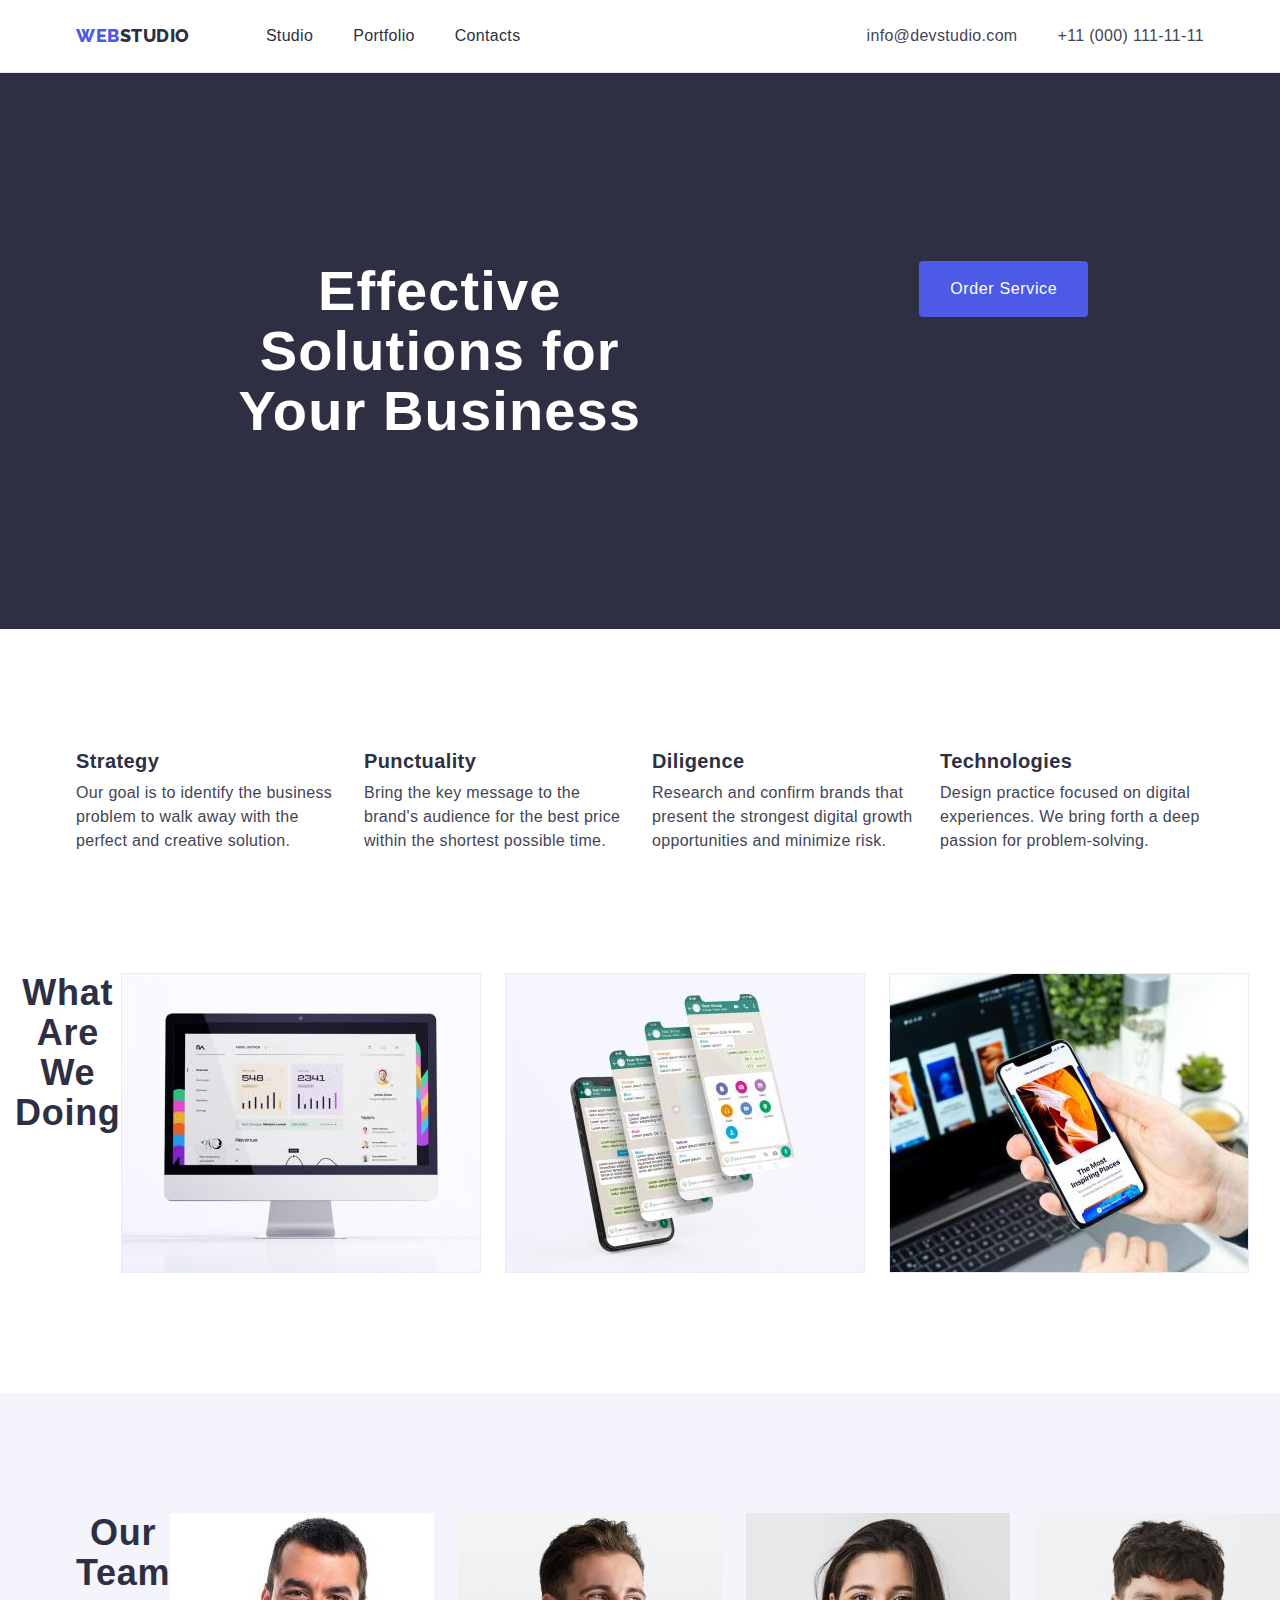
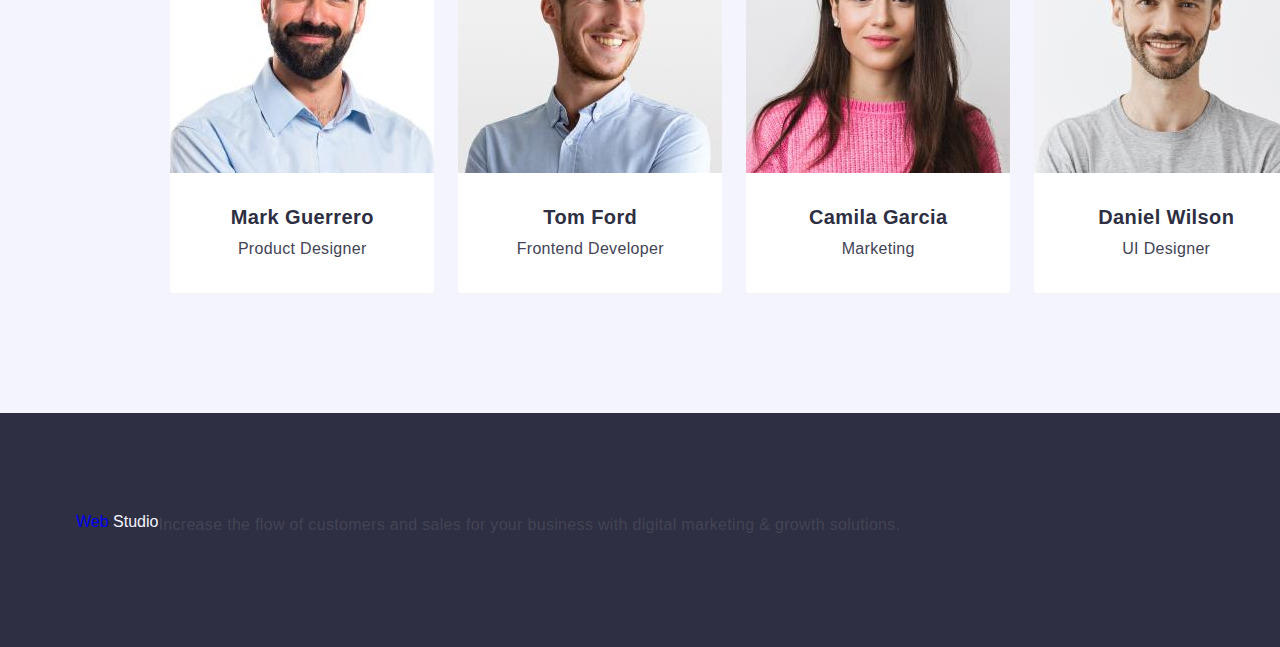
==== index.html @ 849ee504 "newnew" ====
<!DOCTYPE html>
<html lang="en">
  <head>
    <meta charset="UTF-8" />
    <meta http-equiv="X-UA-Compatible" content="IE=edge" />
    <meta name="viewport" content="width=, initial-scale=1.0" />
    <title>WebStud</title>
    <link
      rel="stylesheet"
      href="https://cdnjs.cloudflare.com/ajax/libs/modern-normalize/2.0.0/modern-normalize.min.css"
    />
    <link rel="stylesheet" href="./css/styles.css" />
    <link rel="preconnect" href="https://fonts.googleapis.com" />
    <link rel="preconnect" href="https://fonts.gstatic.com" crossorigin />
    <link
      href="https://fonts.googleapis.com/css2?family=Raleway:wght@800:family=Roboto:wght@400;500;700:display=swap"
      rel="stylesheet"
    />
  </head>
  <body>
    <!-- Шапка сайта -->
    <header class="header">
      <div class="container heads">
        <nav class="navigat">
          <a class="web link" href="./index.html">
            Web<span class="studio">Studio </span></a
          >
          <ul class="list">
            <li><a class="list-it link" href="./index.html">Studio </a></li>
            <li>
              <a class="list-it link" href="./portfolio.html">Portfolio </a>
            </li>
            <li><a class="list-it link" href="">Contacts </a></li>
          </ul>
        </nav>
        <address class="addss">
          <ul class="list">
            <li>
              <a class="address link" href="mailto:info@devstudio.com"
                >info@devstudio.com
              </a>
            </li>
            <li>
              <a class="address link" href="tel:+110001111111"
                >+11 (000) 111-11-11</a
              >
            </li>
          </ul>
        </address>
      </div>
    </header>

    <!-- main -->
    <main>
      <!-- Кнопка -->
      <section class="first-sec">
        <div class="container">
          <h1 class="header-first">Effective Solutions for Your Business</h1>
          <button class="button-first" type="button">Order Service</button>
        </div>
      </section>

      <!-- Наші принципи -->
      <section class="second-sec">
        <div class="container">
          <h2 class="header-sec visually-hidden">Our prin</h2>
          <ul class="second-li list">
            <li class="li-items">
              <h3 class="header-third">Strategy</h3>
              <p class="third-h">
                Our goal is to identify the business problem to walk away with
                the perfect and creative solution.
              </p>
            </li>
            <li class="li-items">
              <h3 class="header-third">Punctuality</h3>
              <p class="third-h">
                Bring the key message to the brand's audience for the best price
                within the shortest possible time.
              </p>
            </li>
            <li class="li-items">
              <h3 class="header-third">Diligence</h3>
              <p class="third-h">
                Research and confirm brands that present the strongest digital
                growth opportunities and minimize risk.
              </p>
            </li>
            <li class="li-items">
              <h3 class="header-third">Technologies</h3>
              <p class="third-h">
                Design practice focused on digital experiences. We bring forth a
                deep passion for problem-solving.
              </p>
            </li>
          </ul>
        </div>
      </section>

      <!-- Що ми робимо -->

      <section class="third-sec">
        <div class="container">
          <h2 class="header-four">What are we doing</h2>
          <ul class="third list">
            <li class="thidr-li-it">
              <img src="./images/ps.jpg" alt="Apps for pc" width="360" />
            </li>
            <li class="thidr-li-it">
              <img src="./images/app.jpg" alt="Apps" width="360" />
            </li>
            <li class="thidr-li-it">
              <img src="./images/phone.jpg" alt="Apps for phone" width="360" />
            </li>
          </ul>
        </div>
      </section>

      <!-- Наша команда -->
      <section class="team">
        <div class="container">
          <h2 class="header-four">Our Team</h2>
          <ul class="team-ul list">
            <li class="four-list">
              <img
                src="./images/mark-guerrero.jpg"
                alt="Mark Guerrero"
                width="264"
              />
              <div class="name-posit">
                <h3 class="name">Mark Guerrero</h3>
                <p class="job">Product Designer</p>
              </div>
            </li>
            <li class="four-list">
              <img src="./images/tom-ford.jpg" alt="Tom Ford" width="264" />
              <div class="name-posit">
                <h3 class="name">Tom Ford</h3>
                <p class="job">Frontend Developer</p>
              </div>
            </li>
            <li class="four-list">
              <img
                src="./images/camila-garcia.jpg"
                alt="Camila Garcia"
                width="264"
              />

              <div class="name-posit">
                <h3 class="name">Camila Garcia</h3>
                <p class="job">Marketing</p>
              </div>
            </li>

            <li class="four-list">
              <img
                src="./images/daniel-wilson.jpg"
                alt="Daniel Wilson"
                width="264"
              />
              <div class="name-posit">
                <h3 class="name">Daniel Wilson</h3>
                <p class="job">UI Designer</p>
              </div>
            </li>
          </ul>
        </div>
      </section>
    </main>

    <!-- Низ -->
    <footer class="bott">
      <div class="container">
        <a class="webs link" href="./index.html"
          >Web <span class="studioi">Studio</span></a
        >
        <p class="boot-p">
          Increase the flow of customers and sales for your business with
          digital marketing & growth solutions.
        </p>
      </div>
    </footer>
  </body>
</html>
---- css/styles.css ----
/* змінні */

:root {
  --text-color: #434455;
  --backgr-color: #ffffff;
  --t-color--: #4d5ae5;
  --color--: #2e2f42;
  --too-color--: #f4f4fd;
  --next-color--: #404bbf;
  --butt-color--: #e7e9fc;
}
body {
  font-family: "Roboto", sans-serif;
  color: var(--text-color);
  background-color: var(--backgr-color);
}
* {
  box-sizing: border-box;
  list-style: none;
}
h1,
h2,
h3,
h4,
h5,
h6,
p {
  margin: 0;
}
ol,
ul {
  margin: 0;
  padding: 0;
}
img {
  display: block;
}
.container {
  width: 1158px;
  padding-left: 15px;
  padding-right: 15px;
  margin: 0 auto;
  display: flex;
}
/* шапка сайта */
.header {
  border-bottom: 1px solid #e7e9fc;
}
.heads{
  align-items: center;
}
.navigat {
  align-items: center;
  display: flex;
}
.link {
  text-decoration: none;
  display: inline-block;
}
.web {
  display: inline-block;
  font-family: "Raleway", sans-serif;
  letter-spacing: 0.03em;
  text-transform: uppercase;
  color: var(--t-color--);
  font-weight: 800;
  text-decoration: none;
  font-size: 18px;
  line-height: 1.17;
  margin-right: 76px;
}
.studio {
  color: var(--color--);
}
.list {
  list-style: none;
  gap: 40px;
  display: flex;
}
.list-it:hover,
.list-it:focus {
  color: var(--next-color--);
}
.list-it {
  font-weight: 500;
  font-size: 16px;
  line-height: 1.5;
  letter-spacing: 0.02em;
  color: var(--color--);
  padding: 24px 0;
}
.addss {
  font-style: normal;
  margin-left: auto;
}
.address:hover,
.address:focus {
  color: #404bbf;
}
.address {
  text-decoration: none;
  font-weight: 400;
  font-size: 16px;
  line-height: 1.5;
  letter-spacing: 0.02em;
  color: var(--text-color);
}

/* кнопка */

.first-sec {
  display: flex;
  background-color: var(--color--);
  padding: 188px 0;
  flex-direction: column;
}
.header-first {
  color: var(--backgr-color);
  font-size: 56px;
  line-height: 1.07;
  letter-spacing: 0.02em;
  text-align: center;
  max-width: 496px;
  margin-left: auto;
  margin-right: auto;
}
.button-first:hover,
.button-first:focus {
  background-color: var(--next-color--);
}
.button-first {
  font-family: inherit;
  background-color: var(--t-color--);
  color: var(--backgr-color);
  font-weight: 500;
  font-size: 16px;
  letter-spacing: 0.04em;
  line-height: 1.5;
  cursor: pointer;
  min-width: 169px;
  height: 56px;
  border: none;
  border-radius: 4px;
  margin-left: auto;
  margin-right: auto;
}

/* наші принципи */

.second-li {
  gap: 24px;
}
.second-sec {
  padding: 120px 0;
}
.li-items {
  width: calc((100% - 72px) / 4);
}
.last {
  margin-right: 0;
}
.header-sec {
  visibility: hidden;
}
.header-third {
  color: var(--color--);
  font-size: 20px;
  line-height: 1.2;
  letter-spacing: 0.02em;
  margin-bottom: 8px;
}
.third-h {
  font-size: 16px;
  line-height: 1.5;
  letter-spacing: 0.02em;
  color: var(--text-color);
}

/* що ми робимо */

.third-sec {
  padding-bottom: 120px;
  display: inline-block;
  margin-left: auto;
  margin-right: auto;
}
.header-four {
  font-size: 36px;
  line-height: 1.11;
  letter-spacing: 0.02em;
  text-transform: capitalize;
  color: var(--color--);
  text-align: center;
  margin-bottom: 72px;
}
.third {
  margin-left: auto;
  margin-right: auto;
  gap: 24px;
}
.thidr-li-it {
  width: calc((100% - 48px) / 3);
}
/* наша команда */

.team {
  background-color: var(--too-color--);
  padding: 120px 0;
}
.team-ul {
  gap: 24px;
}
.four-list {
  background-color: var(--backgr-color);
  width: calc((100% - 72px) / 4);
  border-radius: 0px 0px 4px 4px;
}
.name {
  font-size: 20px;
  line-height: 1.2;
  text-align: center;
  letter-spacing: 0.02em;
  color: var(--color--);
  background-color: var(--backgr-color);
  margin-bottom: 8px;
}
.job {
  font-size: 16px;
  line-height: 1.5;
  color: var(--text-color);
  background-color: var(--backgr-color);
  letter-spacing: 0.02em;
  text-align: center;
}
.name-posit {
  padding: 32px 16px;
}

/*  низ*/

.bott {
  background-color: var(--color--);
  padding: 100px 0;
}
.webs {
  display: inline-block;
  margin-bottom: 16px;
}
.boot-p {
  font-weight: 400;
  font-size: 16px;
  line-height: 1.5;
  letter-spacing: 0.02em;
}
.studioi {
  color: var(--too-color--);
}

/* portfolio */
/* основна частина */

.port-sec {
  padding-top: 96px;
  padding-bottom: 120px;
}
.button-portf {
  font-family: inherit;
  font-weight: 500;
  font-size: 16px;
  line-height: 1.5;
  letter-spacing: 0.04em;
  color: var(--t-color--);
  background-color: var(--too-color--);
  cursor: pointer;
}
.photo {
  flex-wrap: wrap;
  column-gap: 24px;
  row-gap: 48px;
  display: flex;
  width: calc((100% - 48px) / 3);
}
.photo-li li {
  width: calc((100% - 48px) / 3);
  flex-wrap: wrap;
}
.photo-a {
  padding: 32px 16px;
  border: 1px solid var(--butt-color--);
  border-top: none;
}
.button-portf:hover,
.button-portf:focus {
  color: var(--backgr-color);
  background-color: var(--next-color--);
  border: 1px solid transparent;
}
.buttonns {
  display: flex;
  justify-content: center;
  gap: 24px;
  margin-bottom: 72px;
  flex-wrap: wrap;
}
.button-portf {
  padding: 12px 24px;
  border-radius: 4px;
  border: 1px solid var(--butt-color--);
}
.visually-hidden {
  position: absolute;
  width: 1px;
  height: 1px;
  margin: -1px;
  border: 0;
  padding: 0;
  white-space: nowrap;
  clip-path: inset(100%);
  clip: rect(0 0 0 0);
  overflow: hidden;
}
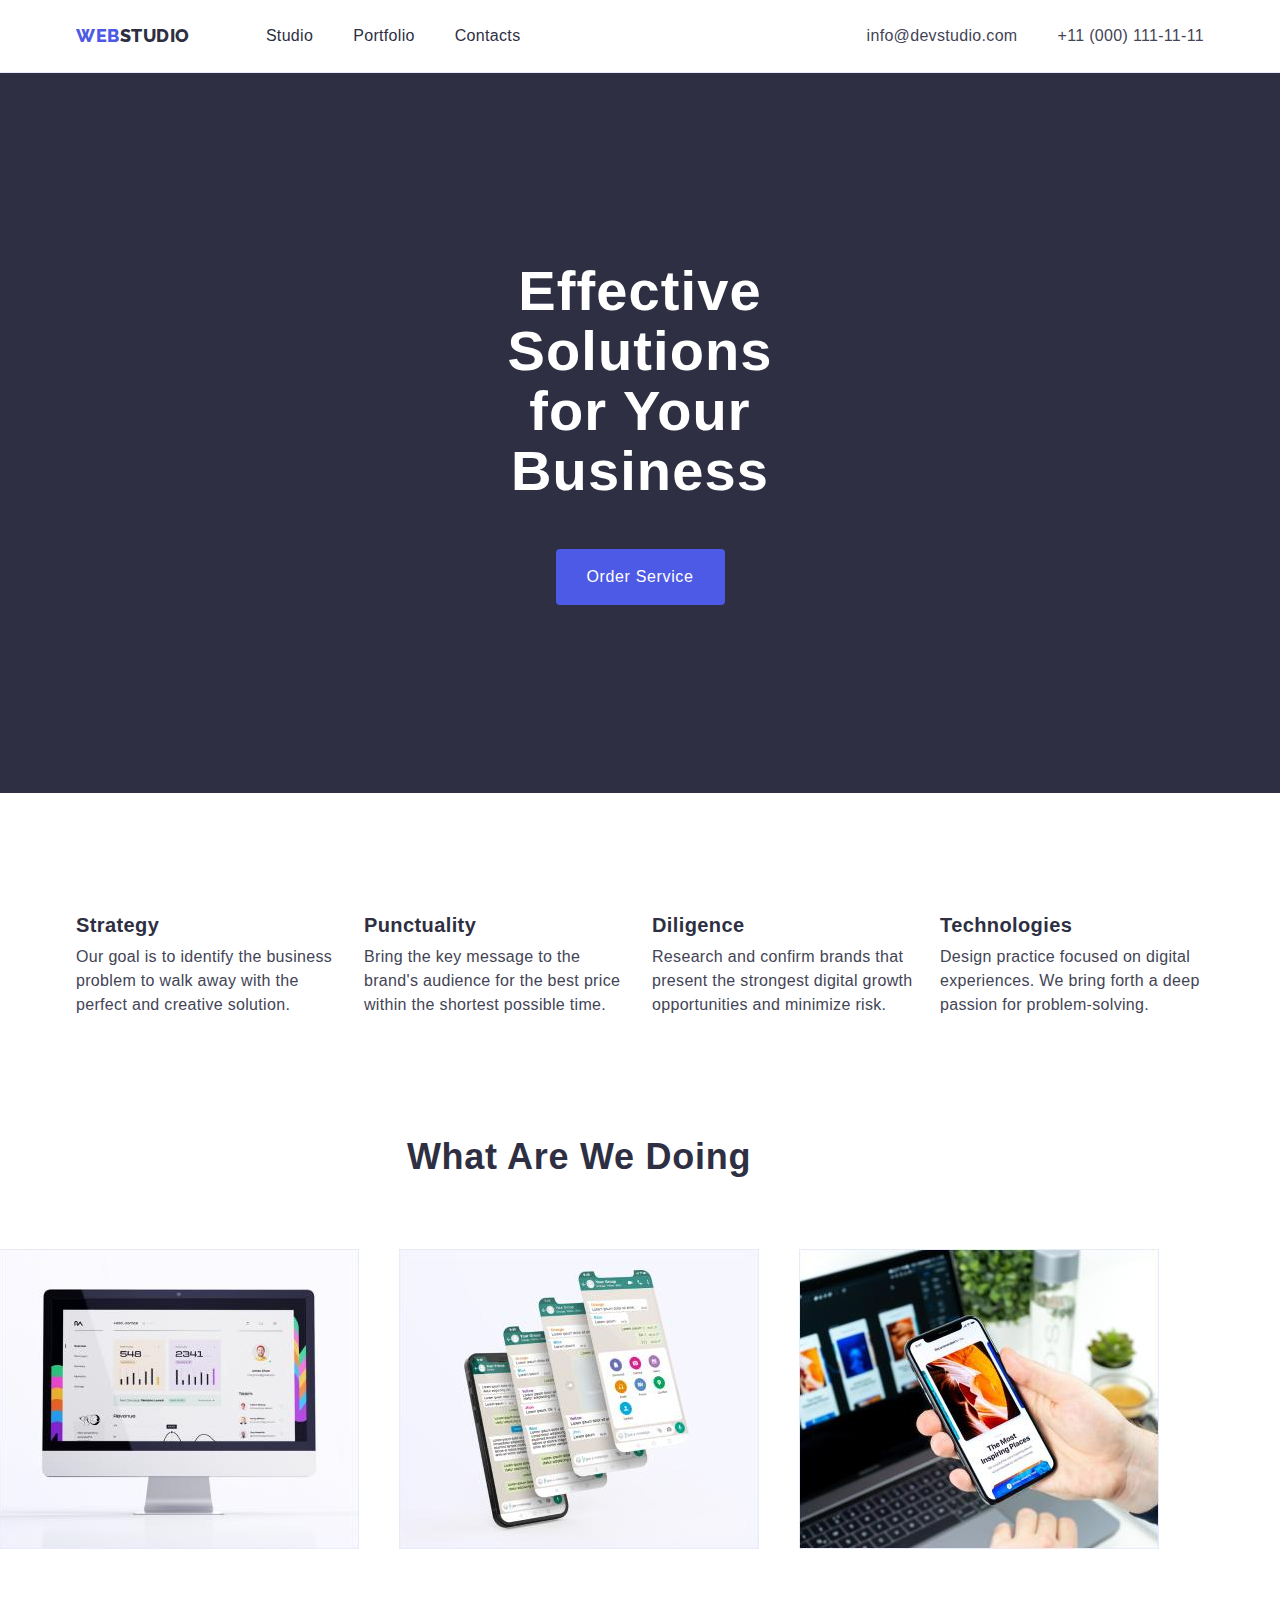
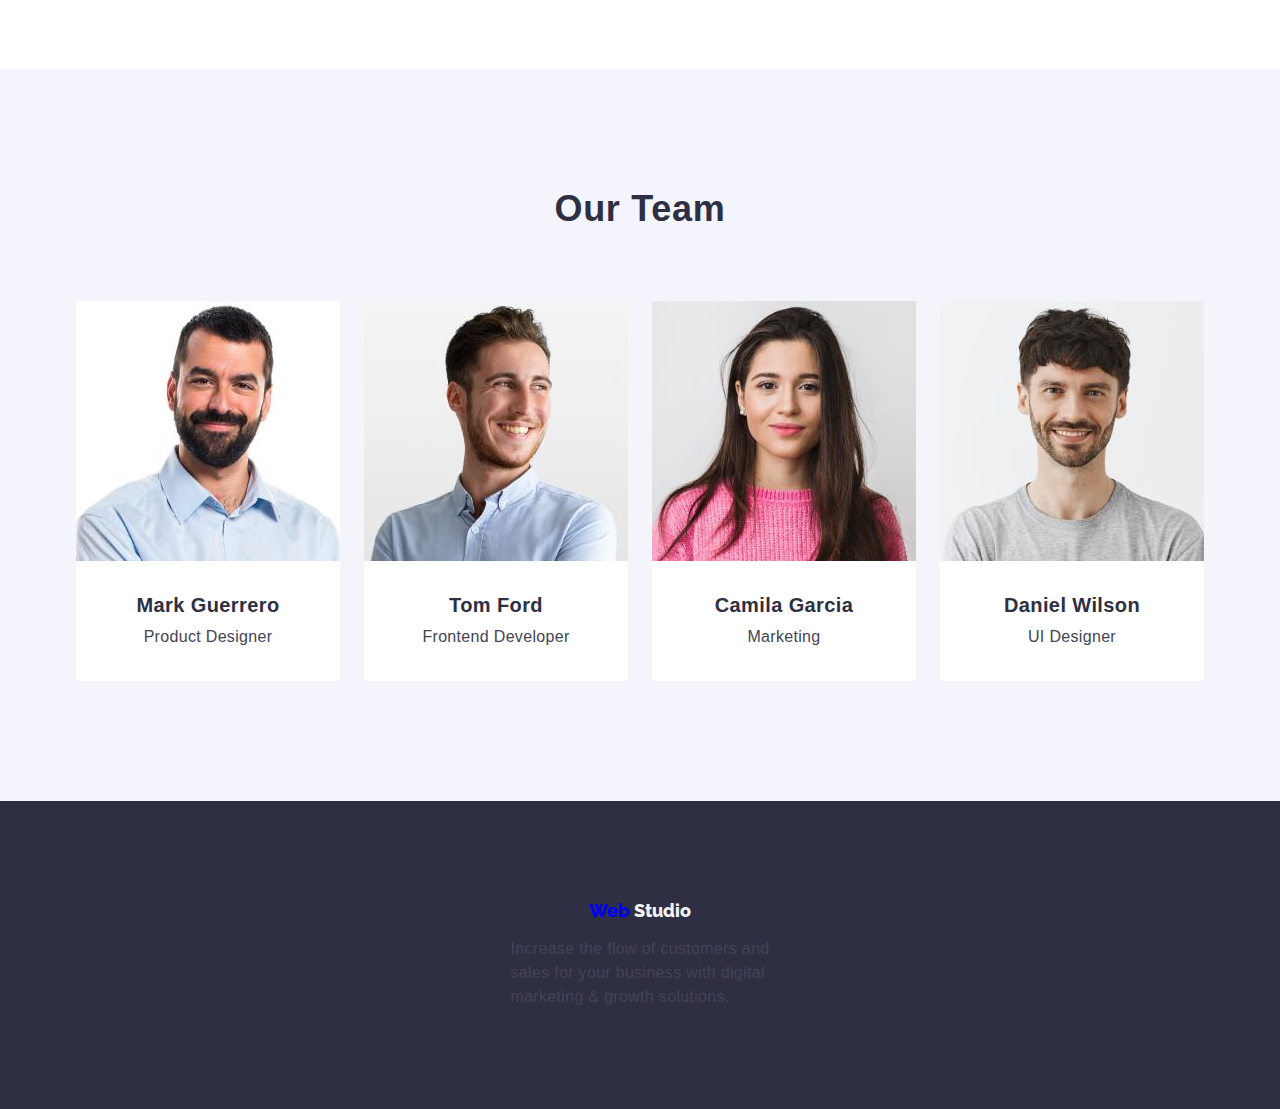
==== commit dcd22ad3: "newsec" ====
--- a/index.html
+++ b/index.html
@@ -54,8 +54,8 @@
     <main>
       <!-- Кнопка -->
       <section class="first-sec">
-        <div class="container">
-          <h1 class="header-first">Effective Solutions for Your Business</h1>
+        <div class="container head-butt">
+          <h1 class="header-first">Effective Solutions </br> for Your Business</h1>
           <button class="button-first" type="button">Order Service</button>
         </div>
       </section>
@@ -100,7 +100,7 @@
       <!-- Що ми робимо -->
 
       <section class="third-sec">
-        <div class="container">
+        <div class="container doing">
           <h2 class="header-four">What are we doing</h2>
           <ul class="third list">
             <li class="thidr-li-it">
@@ -118,7 +118,7 @@
 
       <!-- Наша команда -->
       <section class="team">
-        <div class="container">
+        <div class="container we-team ">
           <h2 class="header-four">Our Team</h2>
           <ul class="team-ul list">
             <li class="four-list">
@@ -170,13 +170,13 @@
 
     <!-- Низ -->
     <footer class="bott">
-      <div class="container">
+      <div class="container foot">
         <a class="webs link" href="./index.html"
           >Web <span class="studioi">Studio</span></a
         >
         <p class="boot-p">
-          Increase the flow of customers and sales for your business with
-          digital marketing & growth solutions.
+          Increase the flow of customers and </br> sales for your business with
+          digital </br> marketing & growth solutions.
         </p>
       </div>
     </footer>
--- a/css/styles.css
+++ b/css/styles.css
@@ -41,12 +41,13 @@
   padding-right: 15px;
   margin: 0 auto;
   display: flex;
+  align-items: center;
 }
 /* шапка сайта */
 .header {
   border-bottom: 1px solid #e7e9fc;
 }
-.heads{
+.heads {
   align-items: center;
 }
 .navigat {
@@ -114,6 +115,9 @@
   padding: 188px 0;
   flex-direction: column;
 }
+.head-butt {
+  flex-direction: column;
+}
 .header-first {
   color: var(--backgr-color);
   font-size: 56px;
@@ -123,6 +127,7 @@
   max-width: 496px;
   margin-left: auto;
   margin-right: auto;
+  margin-bottom: 48px;
 }
 .button-first:hover,
 .button-first:focus {
@@ -181,8 +186,10 @@
 .third-sec {
   padding-bottom: 120px;
   display: inline-block;
-  margin-left: auto;
-  margin-right: auto;
+}
+.doing {
+  flex-direction: column;
+
 }
 .header-four {
   font-size: 36px;
@@ -194,9 +201,11 @@
   margin-bottom: 72px;
 }
 .third {
-  margin-left: auto;
-  margin-right: auto;
+  align-items: center;
+  margin-left: 400px
+  margin-right: 250px
   gap: 24px;
+
 }
 .thidr-li-it {
   width: calc((100% - 48px) / 3);
@@ -206,6 +215,9 @@
 .team {
   background-color: var(--too-color--);
   padding: 120px 0;
+}
+.we-team {
+  flex-direction: column;
 }
 .team-ul {
   gap: 24px;
@@ -242,9 +254,16 @@
   background-color: var(--color--);
   padding: 100px 0;
 }
+.foot {
+  flex-direction: column;
+}
 .webs {
+  font-family: "Raleway";
+  font-style: normal;
   display: inline-block;
   margin-bottom: 16px;
+  font-weight: 800;
+  font-size: 18px;
 }
 .boot-p {
   font-weight: 400;
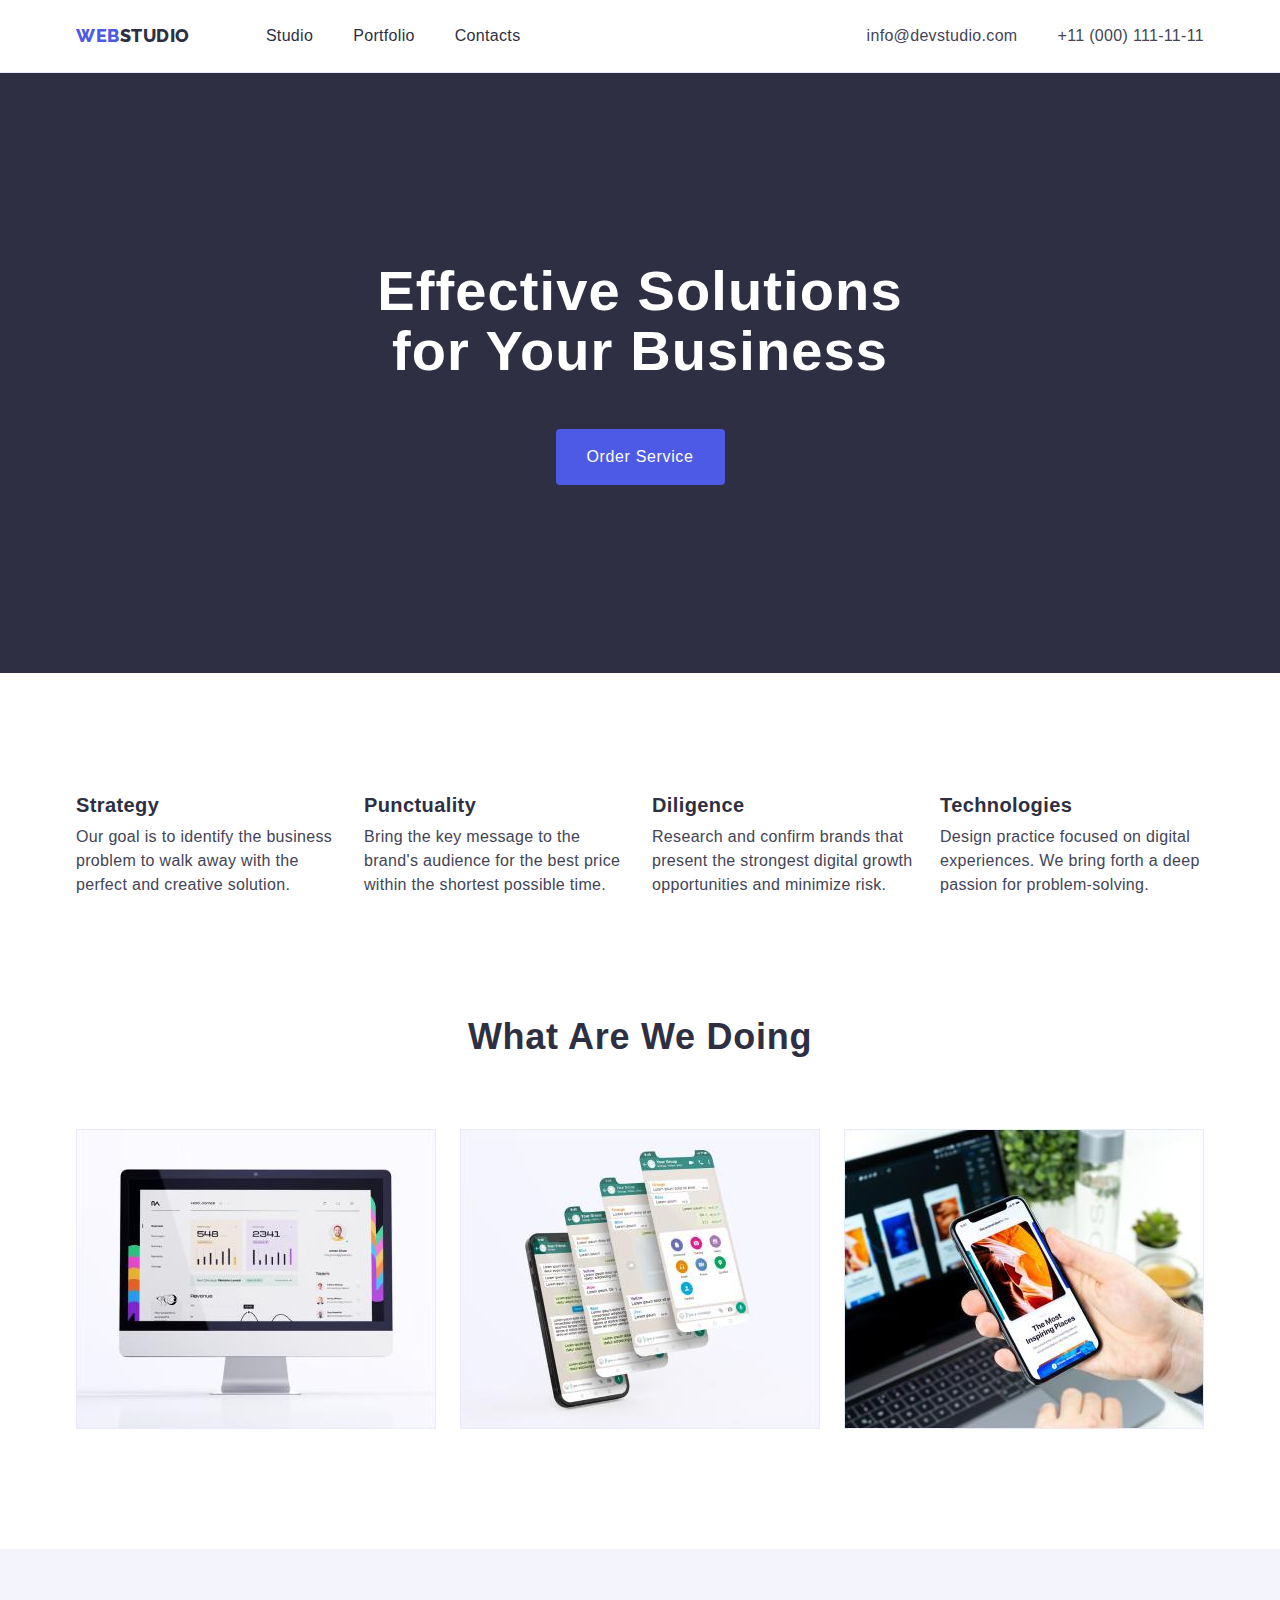
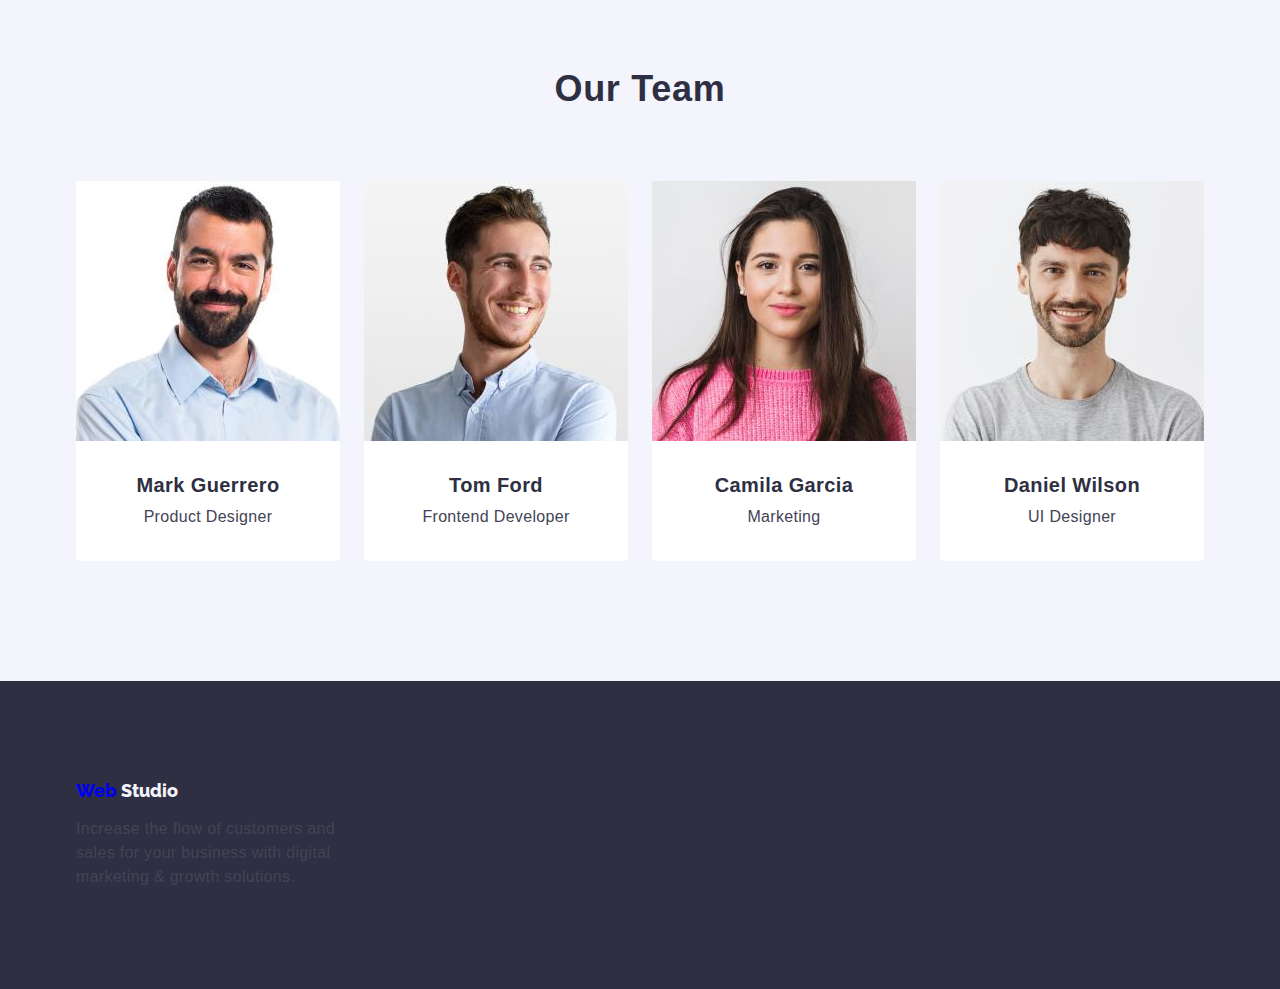
==== commit b8ce170e: "next" ====
--- a/index.html
+++ b/index.html
@@ -55,7 +55,7 @@
       <!-- Кнопка -->
       <section class="first-sec">
         <div class="container head-butt">
-          <h1 class="header-first">Effective Solutions </br> for Your Business</h1>
+          <h1 class="header-first">Effective Solutions <br> for Your Business</h1>
           <button class="button-first" type="button">Order Service</button>
         </div>
       </section>
@@ -175,8 +175,8 @@
           >Web <span class="studioi">Studio</span></a
         >
         <p class="boot-p">
-          Increase the flow of customers and </br> sales for your business with
-          digital </br> marketing & growth solutions.
+          Increase the flow of customers and sales for your business with
+          digital marketing & growth solutions.
         </p>
       </div>
     </footer>
--- a/css/styles.css
+++ b/css/styles.css
@@ -60,15 +60,16 @@
 }
 .web {
   display: inline-block;
-  font-family: "Raleway", sans-serif;
   letter-spacing: 0.03em;
   text-transform: uppercase;
   color: var(--t-color--);
-  font-weight: 800;
   text-decoration: none;
-  font-size: 18px;
   line-height: 1.17;
   margin-right: 76px;
+  font-family: "Raleway";
+  font-style: normal;
+  font-weight: 800;
+  font-size: 18px;
 }
 .studio {
   color: var(--color--);
@@ -110,13 +111,13 @@
 /* кнопка */
 
 .first-sec {
-  display: flex;
   background-color: var(--color--);
   padding: 188px 0;
-  flex-direction: column;
 }
 .head-butt {
-  flex-direction: column;
+  display: flex;
+  flex-direction: column;
+ 
 }
 .header-first {
   color: var(--backgr-color);
@@ -124,7 +125,6 @@
   line-height: 1.07;
   letter-spacing: 0.02em;
   text-align: center;
-  max-width: 496px;
   margin-left: auto;
   margin-right: auto;
   margin-bottom: 48px;
@@ -185,11 +185,11 @@
 
 .third-sec {
   padding-bottom: 120px;
-  display: inline-block;
+ 
 }
 .doing {
-  flex-direction: column;
-
+  display: block;
+  flex-direction: column;
 }
 .header-four {
   font-size: 36px;
@@ -201,11 +201,8 @@
   margin-bottom: 72px;
 }
 .third {
+  gap: 24px;
   align-items: center;
-  margin-left: 400px
-  margin-right: 250px
-  gap: 24px;
-
 }
 .thidr-li-it {
   width: calc((100% - 48px) / 3);
@@ -254,13 +251,15 @@
   background-color: var(--color--);
   padding: 100px 0;
 }
-.foot {
-  flex-direction: column;
+
+.foot{
+  flex-direction: column;
+  align-items: flex-start;
 }
 .webs {
+  
   font-family: "Raleway";
   font-style: normal;
-  display: inline-block;
   margin-bottom: 16px;
   font-weight: 800;
   font-size: 18px;
@@ -270,6 +269,7 @@
   font-size: 16px;
   line-height: 1.5;
   letter-spacing: 0.02em;
+  max-width: 264px
 }
 .studioi {
   color: var(--too-color--);
@@ -281,6 +281,10 @@
 .port-sec {
   padding-top: 96px;
   padding-bottom: 120px;
+}
+
+.portf-cont {
+  flex-direction: column;
 }
 .button-portf {
   font-family: inherit;
@@ -297,7 +301,6 @@
   column-gap: 24px;
   row-gap: 48px;
   display: flex;
-  width: calc((100% - 48px) / 3);
 }
 .photo-li li {
   width: calc((100% - 48px) / 3);
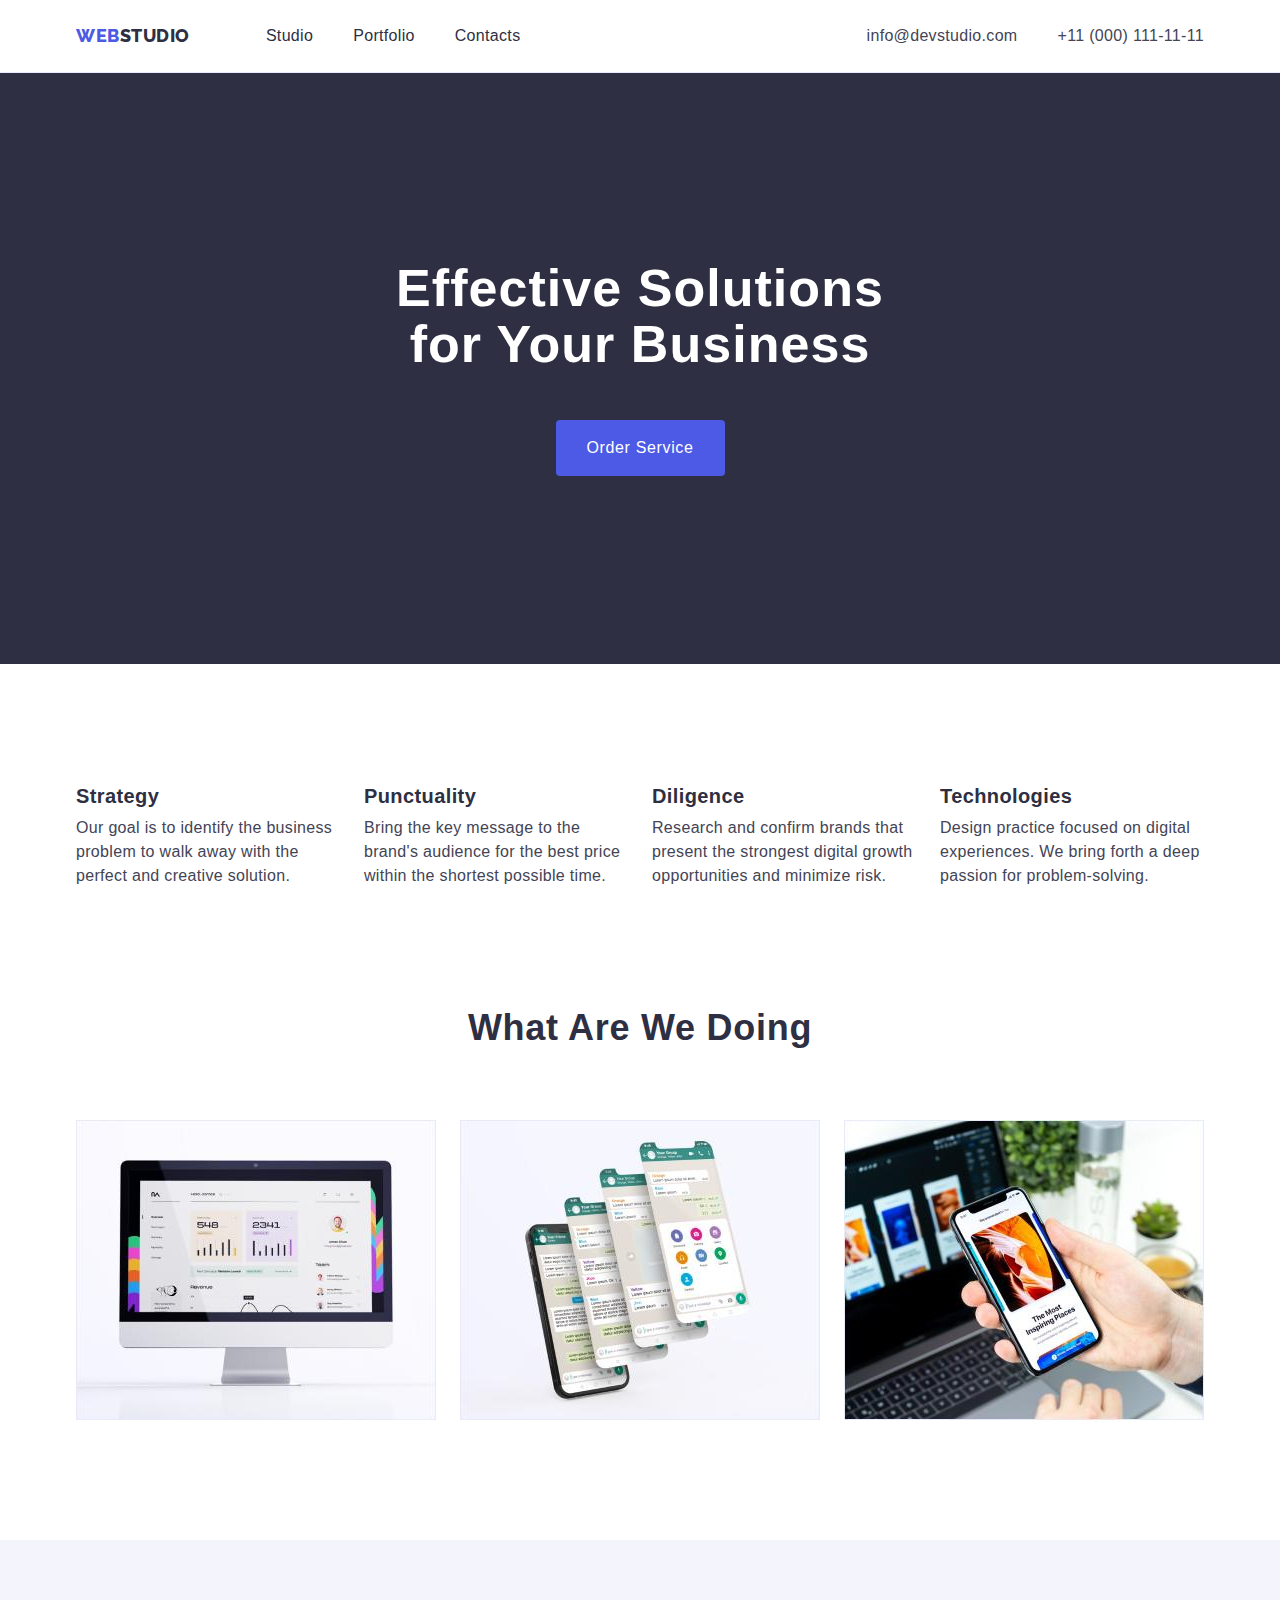
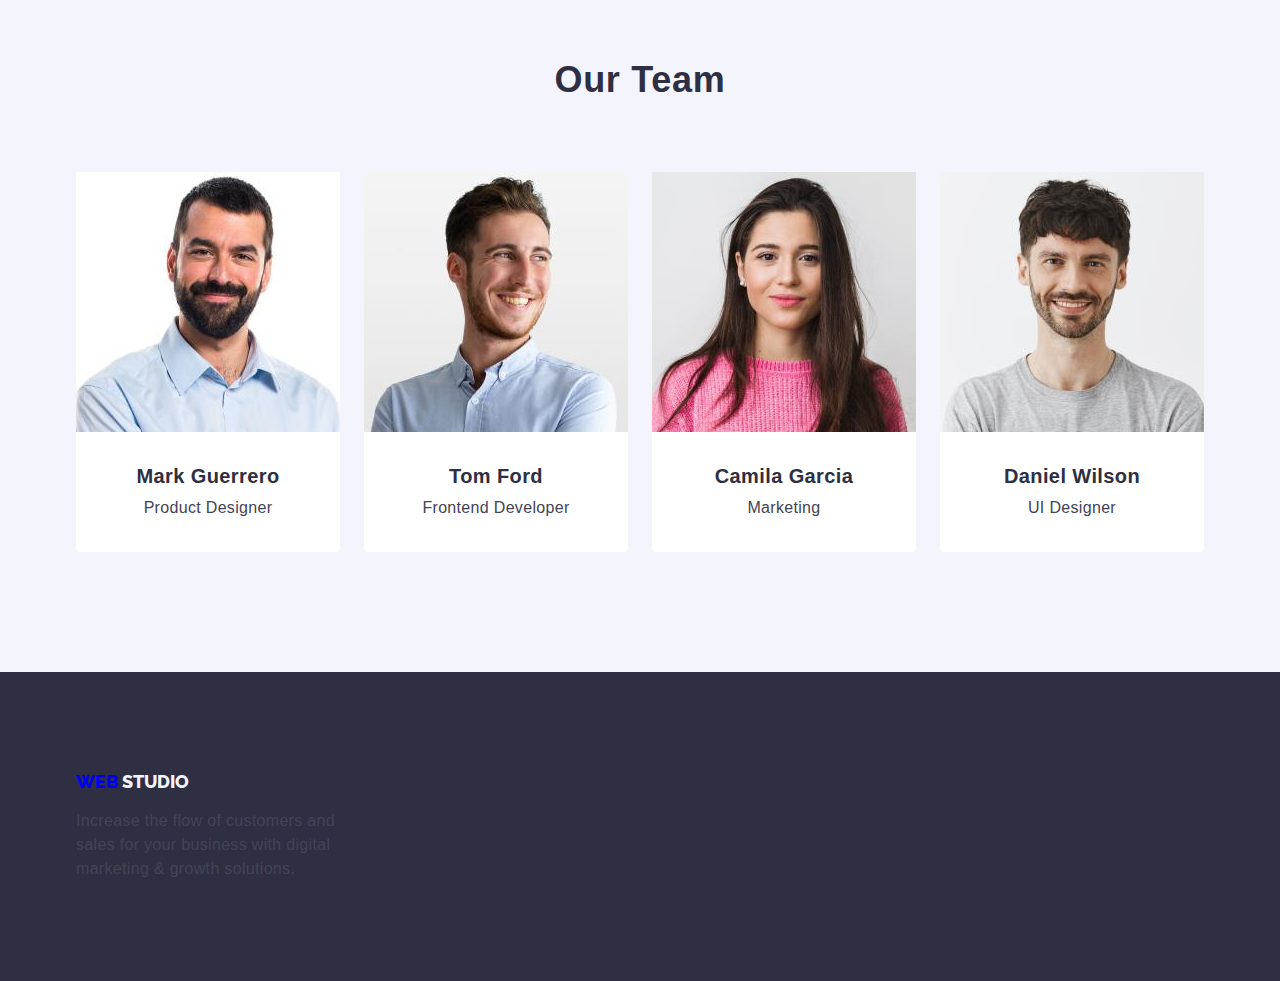
==== commit bfd76227: "Update index.html" ====
--- a/index.html
+++ b/index.html
@@ -23,7 +23,7 @@
       <div class="container heads">
         <nav class="navigat">
           <a class="web link" href="./index.html">
-            Web<span class="studio">Studio </span></a
+            WEB<span class="studio">STUDIO</span></a
           >
           <ul class="list">
             <li><a class="list-it link" href="./index.html">Studio </a></li>
@@ -172,7 +172,7 @@
     <footer class="bott">
       <div class="container foot">
         <a class="webs link" href="./index.html"
-          >Web <span class="studioi">Studio</span></a
+          >WEB <span class="studioi">STUDIO</span></a
         >
         <p class="boot-p">
           Increase the flow of customers and sales for your business with
--- a/css/styles.css
+++ b/css/styles.css
@@ -48,7 +48,7 @@
   border-bottom: 1px solid #e7e9fc;
 }
 .heads {
-  align-items: center;
+  padding: 0 15px;
 }
 .navigat {
   align-items: center;
@@ -73,6 +73,7 @@
 }
 .studio {
   color: var(--color--);
+  display: inline-block;
 }
 .list {
   list-style: none;
@@ -117,11 +118,12 @@
 .head-butt {
   display: flex;
   flex-direction: column;
- 
 }
 .header-first {
+  padding: 0 auto;
+  max-width: 496px;
   color: var(--backgr-color);
-  font-size: 56px;
+  font-size: 52px;
   line-height: 1.07;
   letter-spacing: 0.02em;
   text-align: center;
@@ -185,7 +187,6 @@
 
 .third-sec {
   padding-bottom: 120px;
- 
 }
 .doing {
   display: block;
@@ -252,15 +253,15 @@
   padding: 100px 0;
 }
 
-.foot{
+.foot {
   flex-direction: column;
   align-items: flex-start;
 }
 .webs {
-  
+  display: inline-block;
+  margin-bottom: 16px;
   font-family: "Raleway";
   font-style: normal;
-  margin-bottom: 16px;
   font-weight: 800;
   font-size: 18px;
 }
@@ -269,7 +270,7 @@
   font-size: 16px;
   line-height: 1.5;
   letter-spacing: 0.02em;
-  max-width: 264px
+  max-width: 264px;
 }
 .studioi {
   color: var(--too-color--);
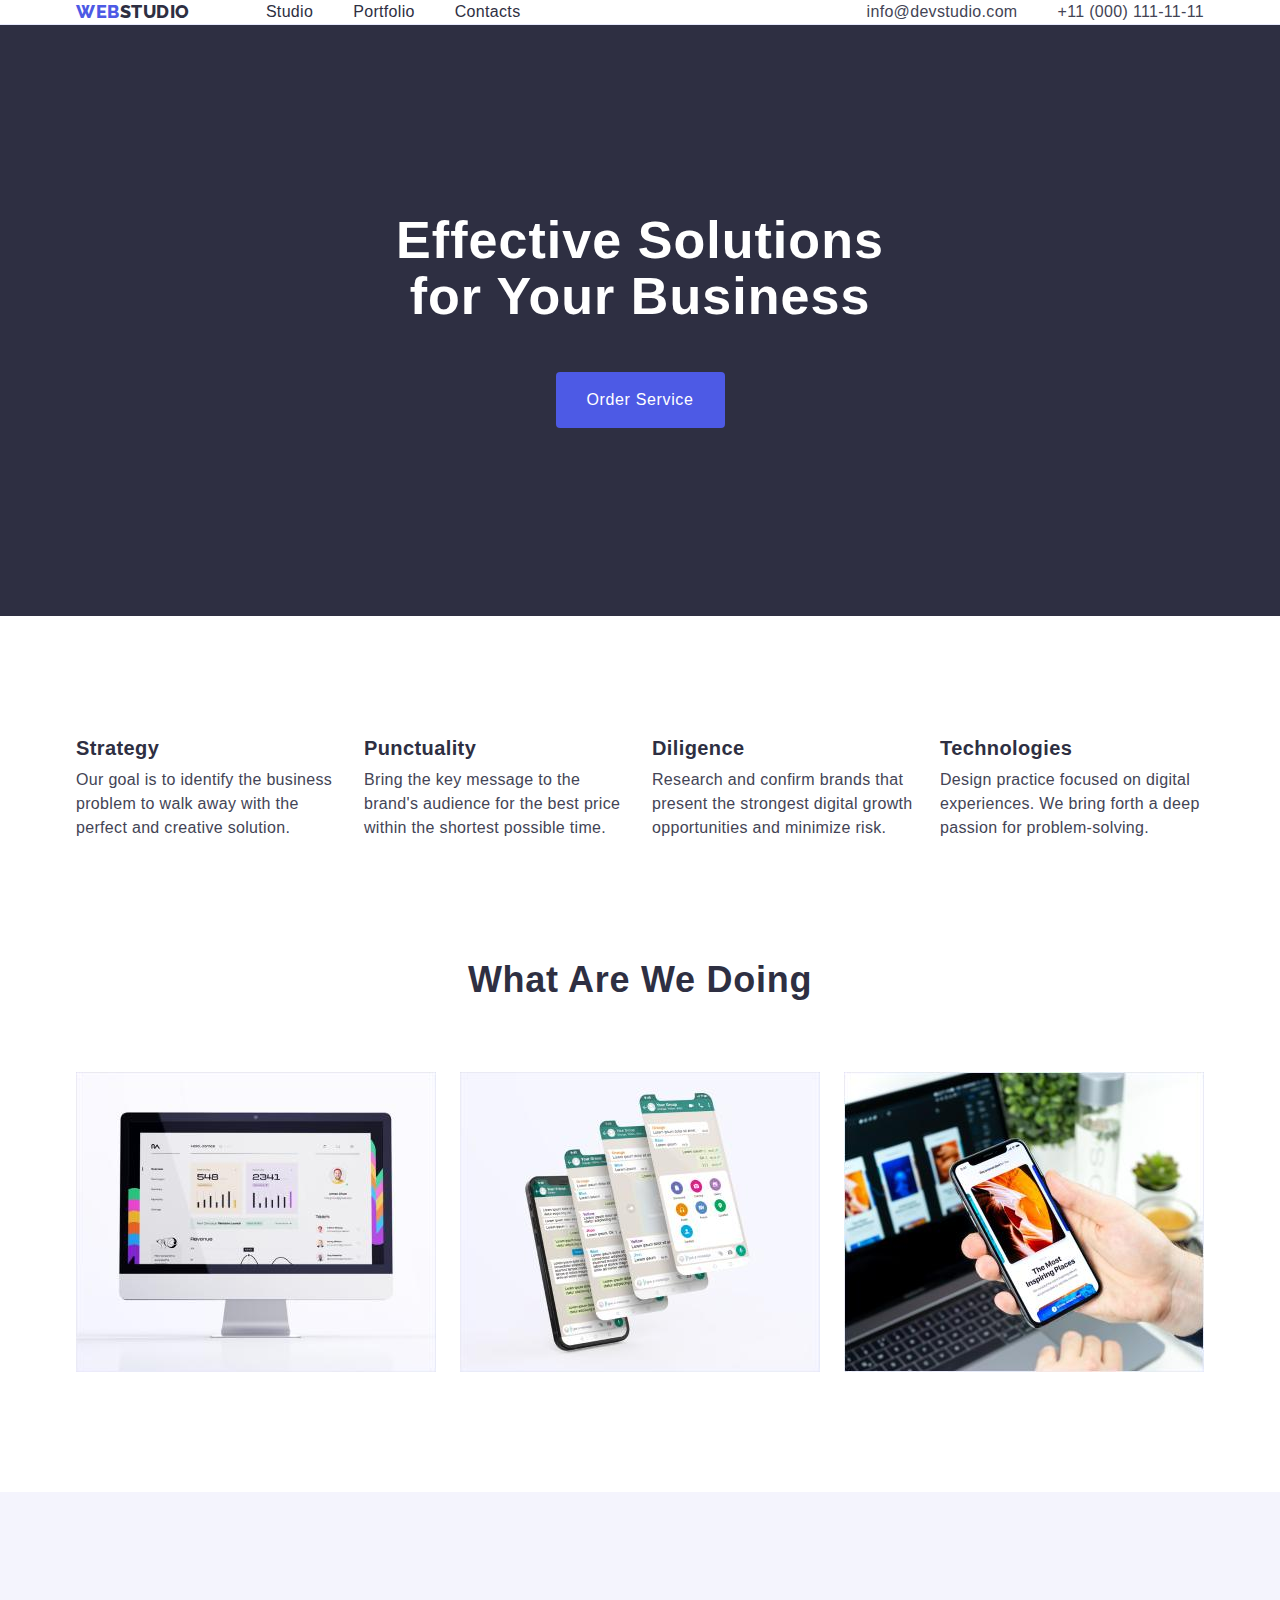
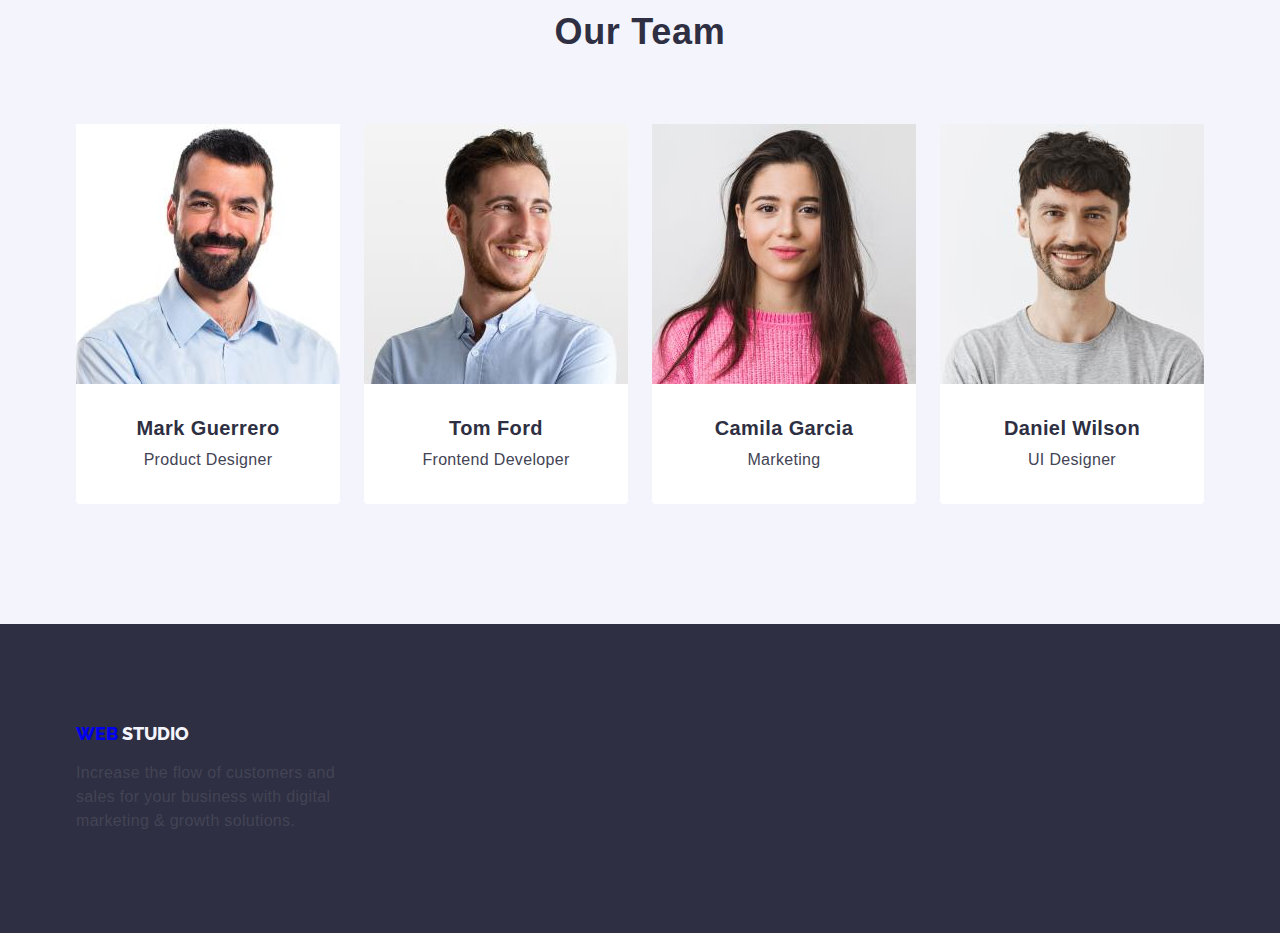
==== commit 1e7f34f7: "newlast" ====
--- a/index.html
+++ b/index.html
@@ -25,7 +25,7 @@
           <a class="web link" href="./index.html">
             WEB<span class="studio">STUDIO</span></a
           >
-          <ul class="list">
+          <ul class="head list">
             <li><a class="list-it link" href="./index.html">Studio </a></li>
             <li>
               <a class="list-it link" href="./portfolio.html">Portfolio </a>
@@ -55,7 +55,10 @@
       <!-- Кнопка -->
       <section class="first-sec">
         <div class="container head-butt">
-          <h1 class="header-first">Effective Solutions <br> for Your Business</h1>
+          <h1 class="header-first">
+            Effective Solutions <br />
+            for Your Business
+          </h1>
           <button class="button-first" type="button">Order Service</button>
         </div>
       </section>
@@ -118,7 +121,7 @@
 
       <!-- Наша команда -->
       <section class="team">
-        <div class="container we-team ">
+        <div class="container we-team">
           <h2 class="header-four">Our Team</h2>
           <ul class="team-ul list">
             <li class="four-list">
--- a/css/styles.css
+++ b/css/styles.css
@@ -40,8 +40,6 @@
   padding-left: 15px;
   padding-right: 15px;
   margin: 0 auto;
-  display: flex;
-  align-items: center;
 }
 /* шапка сайта */
 .header {
@@ -49,14 +47,14 @@
 }
 .heads {
   padding: 0 15px;
+  display: flex;
 }
 .navigat {
+  display: flex;
   align-items: center;
-  display: flex;
 }
 .link {
   text-decoration: none;
-  display: inline-block;
 }
 .web {
   display: inline-block;
@@ -73,7 +71,10 @@
 }
 .studio {
   color: var(--color--);
-  display: inline-block;
+}
+.head {
+  gap: 40px;
+  display: flex;
 }
 .list {
   list-style: none;
@@ -252,7 +253,6 @@
   background-color: var(--color--);
   padding: 100px 0;
 }
-
 .foot {
   flex-direction: column;
   align-items: flex-start;
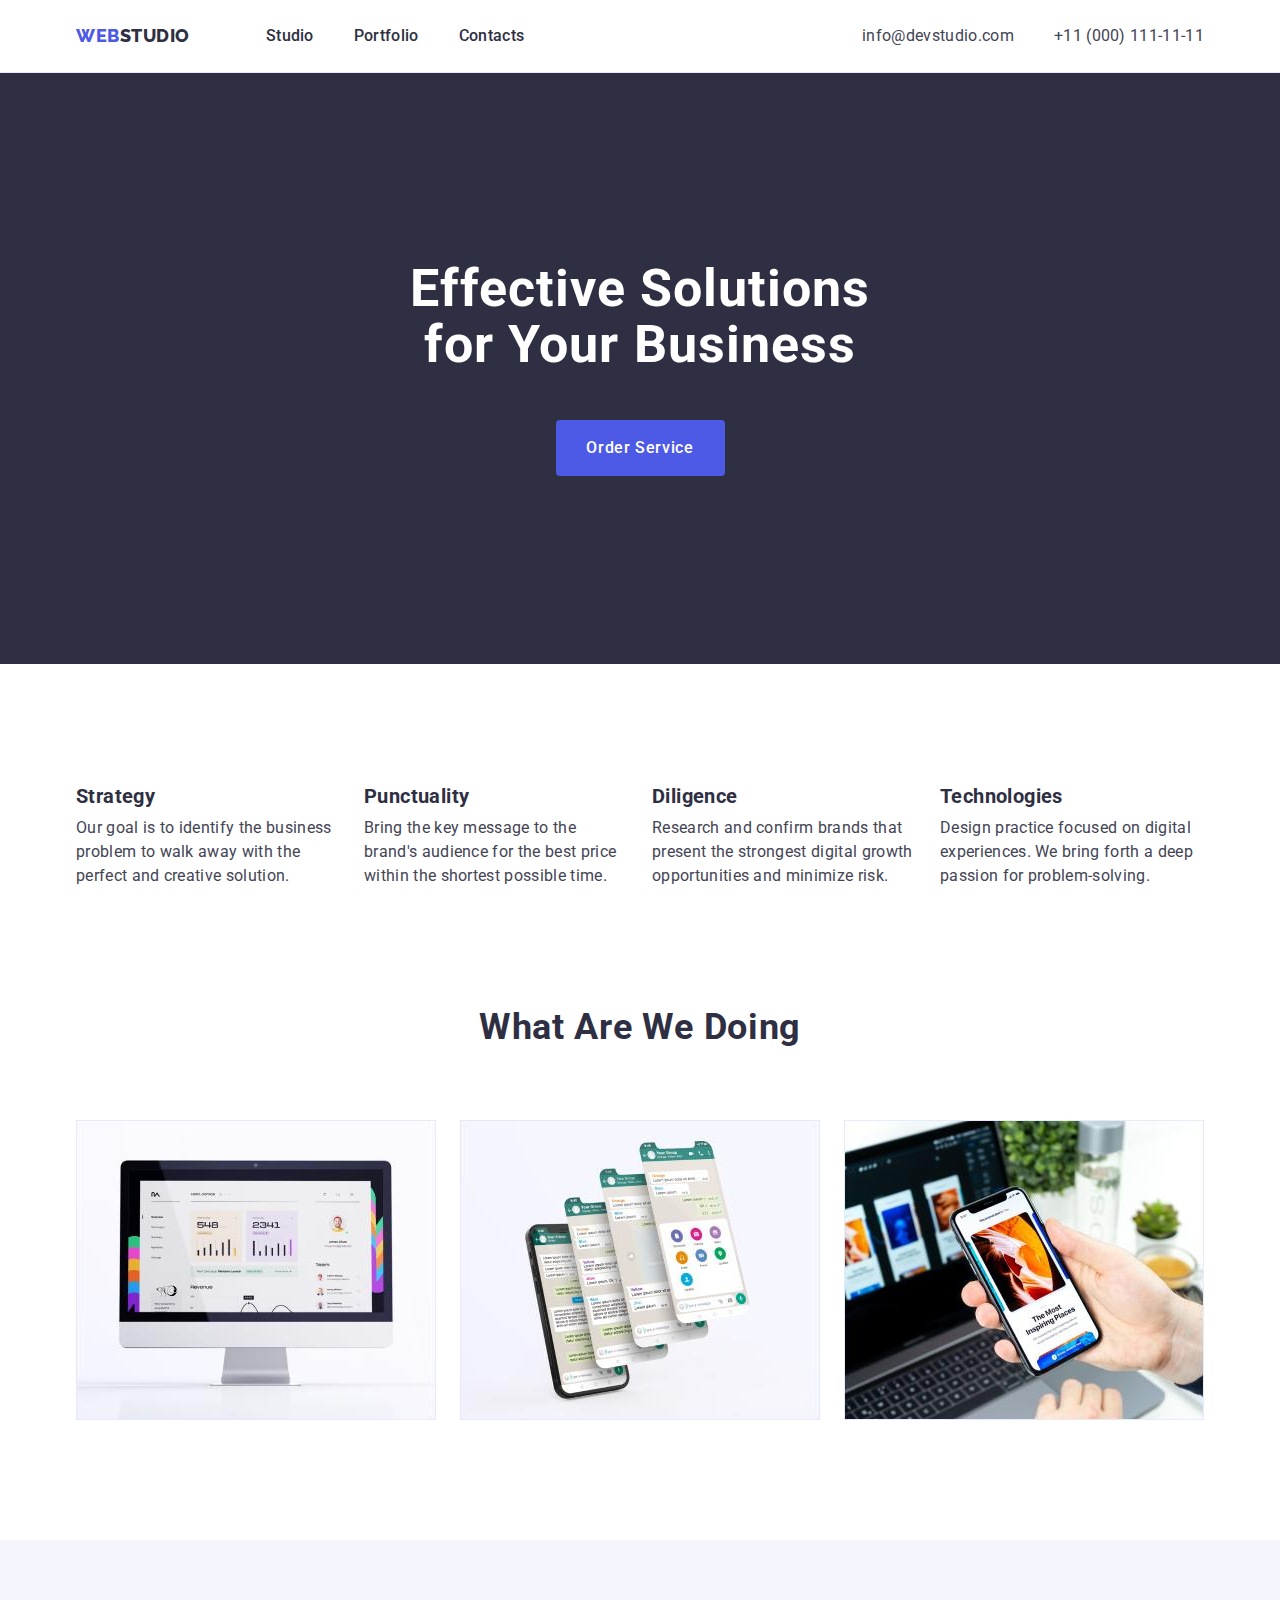
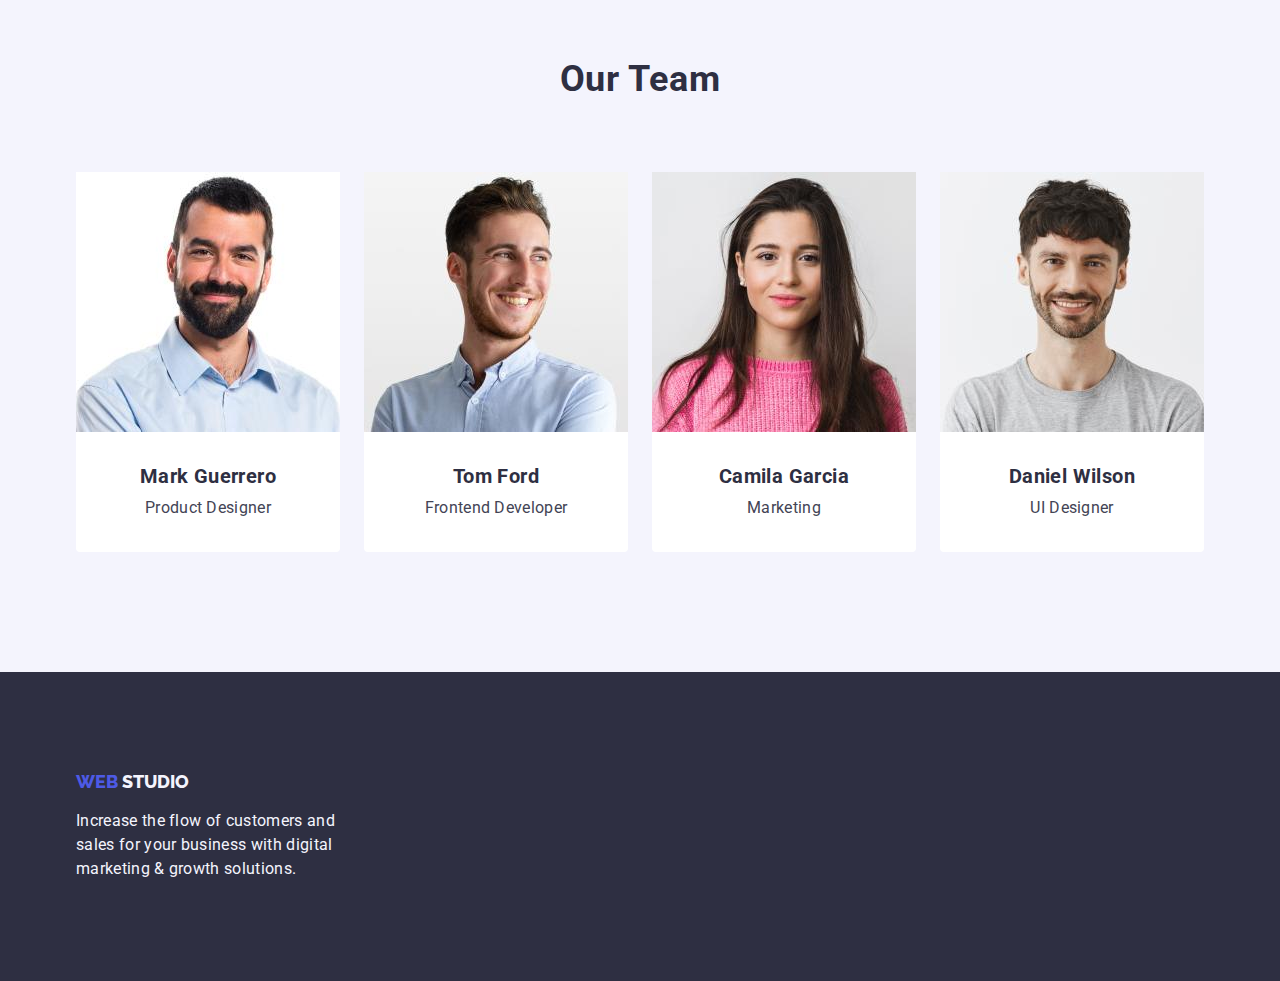
==== commit 136c438b: "final" ====
--- a/index.html
+++ b/index.html
@@ -13,7 +13,7 @@
     <link rel="preconnect" href="https://fonts.googleapis.com" />
     <link rel="preconnect" href="https://fonts.gstatic.com" crossorigin />
     <link
-      href="https://fonts.googleapis.com/css2?family=Raleway:wght@800:family=Roboto:wght@400;500;700:display=swap"
+      href="https://fonts.googleapis.com/css2?family=Raleway:wght@800&family=Roboto:wght@400;500;700&display=swap"
       rel="stylesheet"
     />
   </head>
--- a/css/styles.css
+++ b/css/styles.css
@@ -46,6 +46,7 @@
   border-bottom: 1px solid #e7e9fc;
 }
 .heads {
+  align-items: center;
   padding: 0 15px;
   display: flex;
 }
@@ -86,6 +87,7 @@
   color: var(--next-color--);
 }
 .list-it {
+  display: block;
   font-weight: 500;
   font-size: 16px;
   line-height: 1.5;
@@ -258,6 +260,8 @@
   align-items: flex-start;
 }
 .webs {
+  text-transform: uppercase;
+  color: var(--t-color--);
   display: inline-block;
   margin-bottom: 16px;
   font-family: "Raleway";
@@ -266,6 +270,7 @@
   font-size: 18px;
 }
 .boot-p {
+  color: var(--too-color--);
   font-weight: 400;
   font-size: 16px;
   line-height: 1.5;
